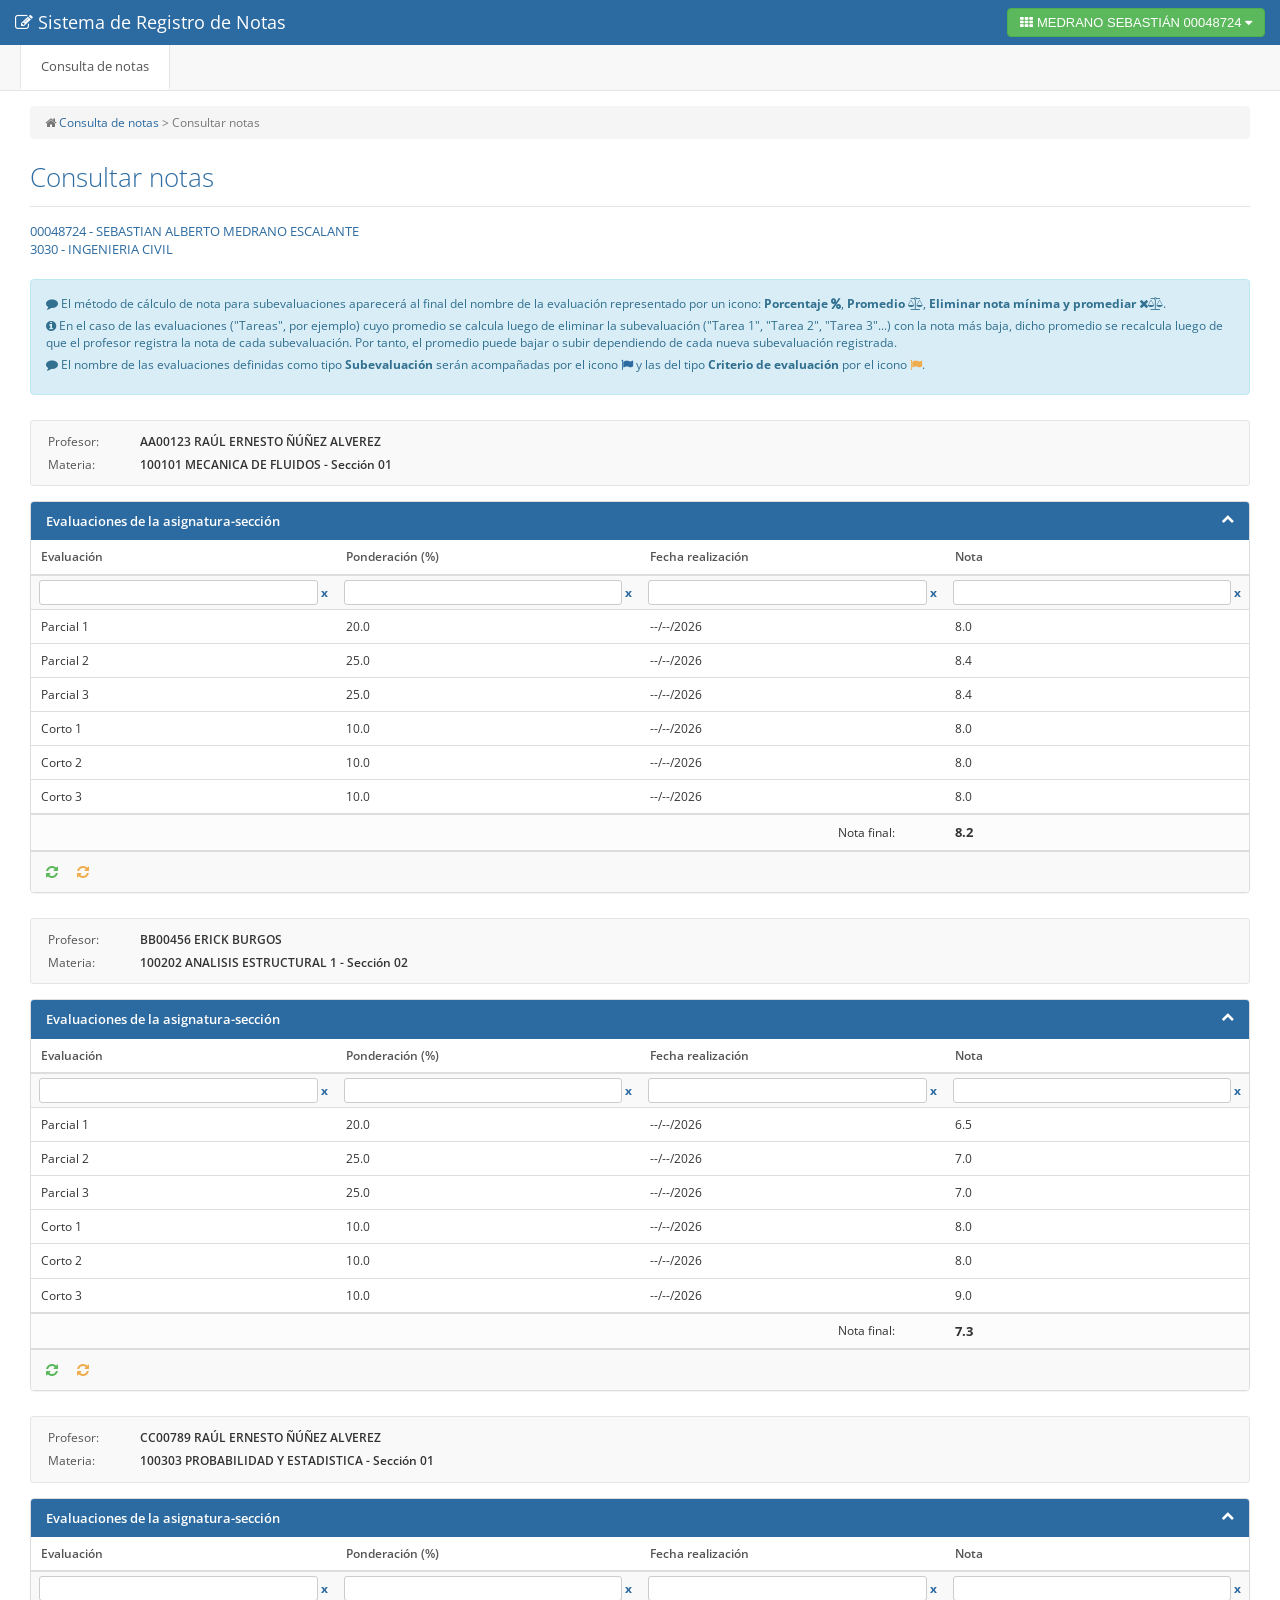
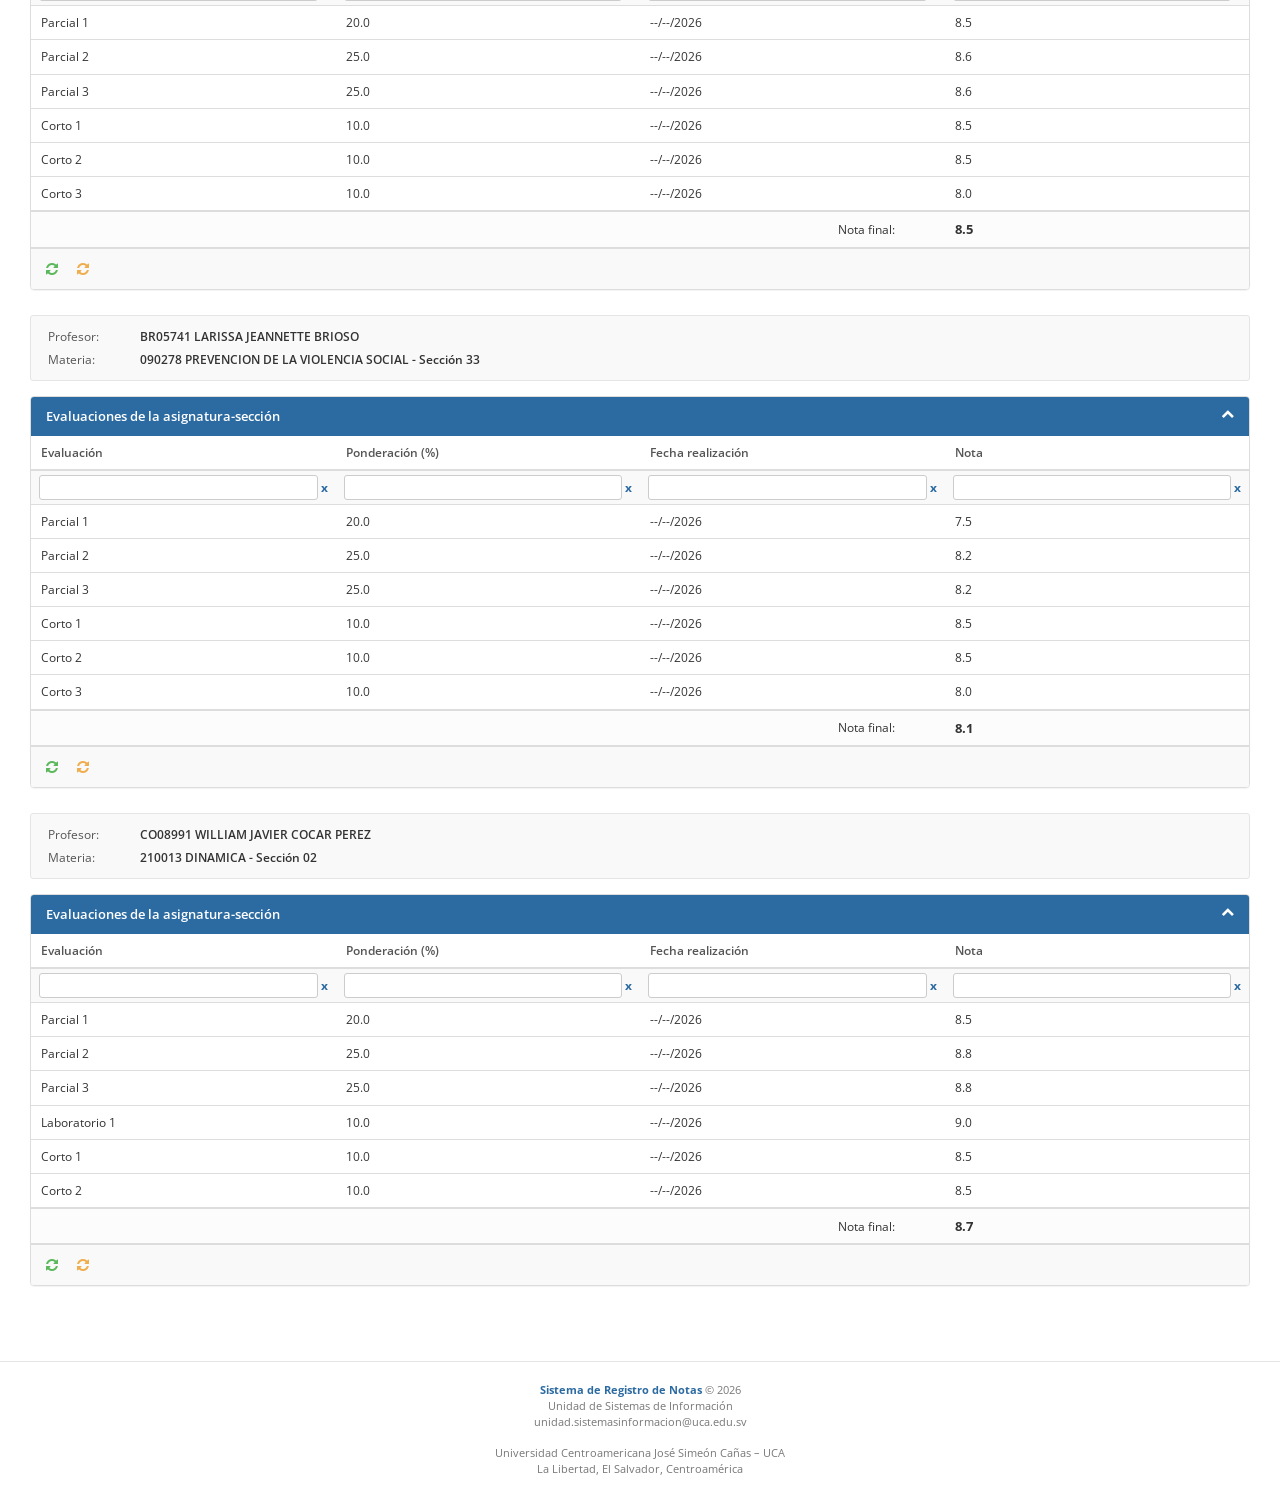
==== index.html @ 2aa60d04 "Add files via upload" ====
<!DOCTYPE html>
<html lang="es">
<head>
    <meta charset="UTF-8">
    <!-- Esta línea es la que garantiza que los móviles reconozcan el tamaño de la pantalla -->
    <meta name="viewport" content="width=device-width, initial-scale=1.0">
    <title>Consultar notas - Sistema de Registro de Notas</title>
    <link rel="icon" href="https://www.uca.edu.sv/favicon.ico" type="image/x-icon">
    <link rel="stylesheet" href="https://cdnjs.cloudflare.com/ajax/libs/font-awesome/4.7.0/css/font-awesome.min.css">
    <!-- Importamos la fuente para que sea idéntica a la original -->
    <link href="https://fonts.googleapis.com/css2?family=Open+Sans:wght@300;400;600&display=swap" rel="stylesheet">
    <style>
        body {
            font-family: "Open Sans", "Segoe UI", "Helvetica Neue", Helvetica, Arial, sans-serif;
            font-size: 13px; /* Tamaño un poco más compacto */
            line-height: 1.42857143;
            color: #333;
            background-color: #fff;
            margin: 0;
        }
        
        /* Tono de azul ajustado para mayor realismo */
        :root {
            --uca-blue: #2c6ba1; 
            --uca-light-blue: #d9edf7;
            --uca-border: #e5e5e5;
        }

        .navbar {
            background-color: var(--uca-blue);
            color: white;
            padding: 8px 15px;
            display: flex;
            justify-content: space-between;
            align-items: center;
        }
        .navbar-brand {
            font-size: 18px;
            font-weight: 400;
        }
        .user-btn {
            background-color: #5cb85c;
            border: 1px solid #4cae4c;
            color: white;
            padding: 6px 12px;
            font-size: 13px;
            border-radius: 4px;
            cursor: pointer;
        }
        .sub-nav {
            background-color: #f8f8f8;
            border-bottom: 1px solid var(--uca-border);
            display: flex;
            padding-left: 20px;
        }
        .sub-nav-item {
            padding: 12px 20px;
            color: #555;
            border-left: 1px solid var(--uca-border);
            border-right: 1px solid var(--uca-border);
            background-color: #fff;
            border-bottom: 2px solid transparent;
            font-size: 13px;
        }
        .main-container {
            padding: 15px 30px;
        }
        .breadcrumb {
            background-color: #f5f5f5;
            padding: 8px 15px;
            border-radius: 4px;
            color: #777;
            font-size: 12px;
            margin-bottom: 20px;
        }
        .breadcrumb a {
            color: var(--uca-blue);
            text-decoration: none;
        }
        
        /* Título con la línea inferior y letra delgada */
        .page-title {
            color: var(--uca-blue);
            font-size: 26px;
            margin-top: 15px;
            margin-bottom: 15px;
            font-weight: 300;
            border-bottom: 1px solid var(--uca-border);
            padding-bottom: 10px;
        }
        
        .student-info {
            color: var(--uca-blue);
            font-size: 13px;
            margin-bottom: 20px;
            text-transform: uppercase;
        }
        .alert-info {
            background-color: var(--uca-light-blue);
            border: 1px solid #bce8f1;
            color: #31708f;
            padding: 15px;
            border-radius: 4px;
            font-size: 12px;
            margin-bottom: 20px;
        }
        .alert-info p {
            margin: 0 0 5px 0;
        }
        
        .subject-header {
            background-color: #f9f9f9;
            border: 1px solid var(--uca-border);
            border-radius: 3px;
            padding: 8px 15px;
            margin-top: 25px;
            margin-bottom: 15px;
            font-size: 12px;
        }
        .subject-header table {
            width: 100%;
        }
        .subject-header td {
            padding: 2px 0;
        }
        .subject-header .lbl {
            width: 90px;
            color: #555;
        }
        .subject-header .val {
            font-weight: 600;
        }

        .panel {
            border: 1px solid #ddd;
            border-radius: 4px;
            margin-bottom: 20px;
            box-shadow: 0 1px 1px rgba(0,0,0,.05);
        }
        .panel-heading {
            background-color: var(--uca-blue);
            color: white;
            padding: 10px 15px;
            font-size: 13px;
            font-weight: 600;
            display: flex;
            justify-content: space-between;
            border-top-left-radius: 3px;
            border-top-right-radius: 3px;
        }

        /* Contenedor responsivo para móviles */
        .table-responsive {
            overflow-x: auto;
            width: 100%;
        }

        .table-notas {
            width: 100%;
            border-collapse: collapse;
            font-size: 12px;
            min-width: 600px; /* Asegura que la tabla no se aplaste en móviles */
        }
        .table-notas th {
            border-bottom: 2px solid #ddd;
            padding: 8px 10px;
            text-align: left;
            color: #555;
            font-weight: 600;
        }
        .table-notas td {
            border-bottom: 1px solid #ddd;
            padding: 8px 10px;
        }
        .filter-row td {
            padding: 4px 8px;
            background-color: #f9f9f9;
        }
        .filter-input {
            width: calc(100% - 20px);
            padding: 4px;
            border: 1px solid #ccc;
            border-radius: 3px;
            display: inline-block;
        }
        .filter-clear {
            color: var(--uca-blue);
            cursor: pointer;
            font-weight: bold;
        }
        .nota-final-row {
            background-color: #fcfcfc;
        }
        .nota-final-row td {
            border-top: 2px solid #ddd;
        }
        .nota-final-number {
            font-weight: bold;
            font-size: 13px;
        }
        .action-icons {
            padding: 10px 15px;
            color: #5cb85c;
            font-size: 14px;
            background-color: #f9f9f9;
            border-top: 1px solid #ddd;
            border-bottom-left-radius: 3px;
            border-bottom-right-radius: 3px;
        }
        .action-icons .fa-refresh {
            cursor: pointer;
            margin-right: 15px;
        }
        .action-icons .orange {
            color: #f0ad4e;
        }
        .footer {
            text-align: center;
            padding: 20px;
            font-size: 11px;
            color: #777;
            border-top: 1px solid var(--uca-border);
            margin-top: 40px;
        }
    </style>
</head>
<body>

    <div class="navbar">
        <div class="navbar-brand">
            <i class="fa fa-pencil-square-o"></i> Sistema de Registro de Notas
        </div>
        <button class="user-btn">
            <i class="fa fa-th"></i> MEDRANO SEBASTIÁN 00048724 <i class="fa fa-caret-down"></i>
        </button>
    </div>

    <div class="sub-nav">
        <div class="sub-nav-item">
            Consulta de notas
        </div>
    </div>

    <div class="main-container">
        <div class="breadcrumb">
            <i class="fa fa-home"></i> <a href="#">Consulta de notas</a> &gt; Consultar notas
        </div>

        <h2 class="page-title">Consultar notas</h2>

        <div class="student-info">
            00048724 - SEBASTIAN ALBERTO MEDRANO ESCALANTE<br>
            3030 - INGENIERIA CIVIL
        </div>

        <div class="alert-info">
            <p><i class="fa fa-comment"></i> El método de cálculo de nota para subevaluaciones aparecerá al final del nombre de la evaluación representado por un icono: <strong>Porcentaje</strong> <i class="fa fa-percent"></i>, <strong>Promedio</strong> <i class="fa fa-balance-scale"></i>, <strong>Eliminar nota mínima y promediar</strong> <i class="fa fa-times"></i><i class="fa fa-balance-scale"></i>.</p>
            <p><i class="fa fa-info-circle"></i> En el caso de las evaluaciones ("Tareas", por ejemplo) cuyo promedio se calcula luego de eliminar la subevaluación ("Tarea 1", "Tarea 2", "Tarea 3"...) con la nota más baja, dicho promedio se recalcula luego de que el profesor registra la nota de cada subevaluación. Por tanto, el promedio puede bajar o subir dependiendo de cada nueva subevaluación registrada.</p>
            <p><i class="fa fa-comment"></i> El nombre de las evaluaciones definidas como tipo <strong>Subevaluación</strong> serán acompañadas por el icono <i class="fa fa-flag" style="color: #2c6ba1;"></i> y las del tipo <strong>Criterio de evaluación</strong> por el icono <i class="fa fa-flag" style="color: #f0ad4e;"></i>.</p>
        </div>

        <div id="materias-container"></div>
    </div>

    <div class="footer">
        <strong style="color: #2c6ba1;">Sistema de Registro de Notas</strong> © 2026<br>
        Unidad de Sistemas de Información<br>
        unidad.sistemasinformacion@uca.edu.sv<br><br>
        Universidad Centroamericana José Simeón Cañas – UCA<br>
        La Libertad, El Salvador, Centroamérica
    </div>

    <script>
        const materiasData = [
            {
                profesor: "AA00123 RAÚL ERNESTO ÑÚÑEZ ALVEREZ",
                materia: "100101 MECANICA DE FLUIDOS  -  Sección 01",
                evaluaciones: [
                    { nombre: "Parcial 1", ponderacion: 20.0, fecha: "--/--/2026", nota: "8.0" },
                    { nombre: "Parcial 2", ponderacion: 25.0, fecha: "--/--/2026", nota: "8.4" },
                    { nombre: "Parcial 3", ponderacion: 25.0, fecha: "--/--/2026", nota: "8.4" },
                    { nombre: "Corto 1", ponderacion: 10.0, fecha: "--/--/2026", nota: "8.0" },
                    { nombre: "Corto 2", ponderacion: 10.0, fecha: "--/--/2026", nota: "8.0" },
                    { nombre: "Corto 3", ponderacion: 10.0, fecha: "--/--/2026", nota: "8.0" }
                ]
            },
            {
                profesor: "BB00456 ERICK BURGOS",
                materia: "100202 ANALISIS ESTRUCTURAL 1  -  Sección 02",
                evaluaciones: [
                    { nombre: "Parcial 1", ponderacion: 20.0, fecha: "--/--/2026", nota: "6.5" },
                    { nombre: "Parcial 2", ponderacion: 25.0, fecha: "--/--/2026", nota: "7.0" },
                    { nombre: "Parcial 3", ponderacion: 25.0, fecha: "--/--/2026", nota: "7.0" },
                    { nombre: "Corto 1", ponderacion: 10.0, fecha: "--/--/2026", nota: "8.0" },
                    { nombre: "Corto 2", ponderacion: 10.0, fecha: "--/--/2026", nota: "8.0" },
                    { nombre: "Corto 3", ponderacion: 10.0, fecha: "--/--/2026", nota: "9.0" }
                ]
            },
            {
                profesor: "CC00789 RAÚL ERNESTO ÑÚÑEZ ALVEREZ",
                materia: "100303 PROBABILIDAD Y ESTADISTICA  -  Sección 01",
                evaluaciones: [
                    { nombre: "Parcial 1", ponderacion: 20.0, fecha: "--/--/2026", nota: "8.5" },
                    { nombre: "Parcial 2", ponderacion: 25.0, fecha: "--/--/2026", nota: "8.6" },
                    { nombre: "Parcial 3", ponderacion: 25.0, fecha: "--/--/2026", nota: "8.6" },
                    { nombre: "Corto 1", ponderacion: 10.0, fecha: "--/--/2026", nota: "8.5" },
                    { nombre: "Corto 2", ponderacion: 10.0, fecha: "--/--/2026", nota: "8.5" },
                    { nombre: "Corto 3", ponderacion: 10.0, fecha: "--/--/2026", nota: "8.0" }
                ]
            },
            {
                profesor: "BR05741 LARISSA JEANNETTE BRIOSO",
                materia: "090278 PREVENCION DE LA VIOLENCIA SOCIAL  -  Sección 33",
                evaluaciones: [
                    { nombre: "Parcial 1", ponderacion: 20.0, fecha: "--/--/2026", nota: "7.5" },
                    { nombre: "Parcial 2", ponderacion: 25.0, fecha: "--/--/2026", nota: "8.2" },
                    { nombre: "Parcial 3", ponderacion: 25.0, fecha: "--/--/2026", nota: "8.2" },
                    { nombre: "Corto 1", ponderacion: 10.0, fecha: "--/--/2026", nota: "8.5" },
                    { nombre: "Corto 2", ponderacion: 10.0, fecha: "--/--/2026", nota: "8.5" },
                    { nombre: "Corto 3", ponderacion: 10.0, fecha: "--/--/2026", nota: "8.0" }
                ]
            },
            {
                profesor: "CO08991 WILLIAM JAVIER COCAR PEREZ",
                materia: "210013 DINAMICA  -  Sección 02",
                evaluaciones: [
                    { nombre: "Parcial 1", ponderacion: 20.0, fecha: "--/--/2026", nota: "8.5" },
                    { nombre: "Parcial 2", ponderacion: 25.0, fecha: "--/--/2026", nota: "8.8" },
                    { nombre: "Parcial 3", ponderacion: 25.0, fecha: "--/--/2026", nota: "8.8" },
                    { nombre: "Laboratorio 1", ponderacion: 10.0, fecha: "--/--/2026", nota: "9.0" },
                    { nombre: "Corto 1", ponderacion: 10.0, fecha: "--/--/2026", nota: "8.5" },
                    { nombre: "Corto 2", ponderacion: 10.0, fecha: "--/--/2026", nota: "8.5" }
                ]
            }
        ];

        function renderizarMaterias() {
            const container = document.getElementById("materias-container");
            container.innerHTML = ""; 

            materiasData.forEach(mat => {
                let tbodyHtml = "";
                let notaFinalAcumulada = 0;

                mat.evaluaciones.forEach(ev => {
                    const nota = parseFloat(ev.nota);
                    const ponderacionDecimal = ev.ponderacion / 100;
                    notaFinalAcumulada += (nota * ponderacionDecimal);

                    tbodyHtml += `
                        <tr>
                            <td>${ev.nombre}</td>
                            <td>${ev.ponderacion.toFixed(1)}</td>
                            <td>${ev.fecha}</td>
                            <td>${nota.toFixed(1)}</td>
                        </tr>
                    `;
                });

                const htmlMateria = `
                    <div class="subject-header">
                        <table>
                            <tr>
                                <td class="lbl">Profesor:</td>
                                <td class="val">${mat.profesor}</td>
                            </tr>
                            <tr>
                                <td class="lbl">Materia:</td>
                                <td class="val">${mat.materia}</td>
                            </tr>
                        </table>
                    </div>

                    <div class="panel">
                        <div class="panel-heading">
                            <span>Evaluaciones de la asignatura-sección</span>
                            <i class="fa fa-chevron-up"></i>
                        </div>
                        <div class="table-responsive">
                            <table class="table-notas">
                                <thead>
                                    <tr>
                                        <th>Evaluación</th>
                                        <th>Ponderación (%)</th>
                                        <th>Fecha realización</th>
                                        <th>Nota</th>
                                    </tr>
                                    <tr class="filter-row">
                                        <td><input type="text" class="filter-input"> <span class="filter-clear">x</span></td>
                                        <td><input type="text" class="filter-input"> <span class="filter-clear">x</span></td>
                                        <td><input type="text" class="filter-input"> <span class="filter-clear">x</span></td>
                                        <td><input type="text" class="filter-input"> <span class="filter-clear">x</span></td>
                                    </tr>
                                </thead>
                                <tbody>
                                    ${tbodyHtml}
                                    <tr class="nota-final-row">
                                        <td colspan="3" style="text-align: right; padding-right: 50px;">Nota final:</td>
                                        <td class="nota-final-number">${notaFinalAcumulada.toFixed(1)}</td>
                                    </tr>
                                </tbody>
                            </table>
                        </div>
                        <div class="action-icons">
                            <i class="fa fa-refresh" title="Recargar tabla"></i>
                            <i class="fa fa-refresh orange" title="Recargar página"></i>
                        </div>
                    </div>
                `;
                container.innerHTML += htmlMateria;
            });
        }

        window.onload = function() {
            renderizarMaterias();
        };
    </script>
</body>
</html>
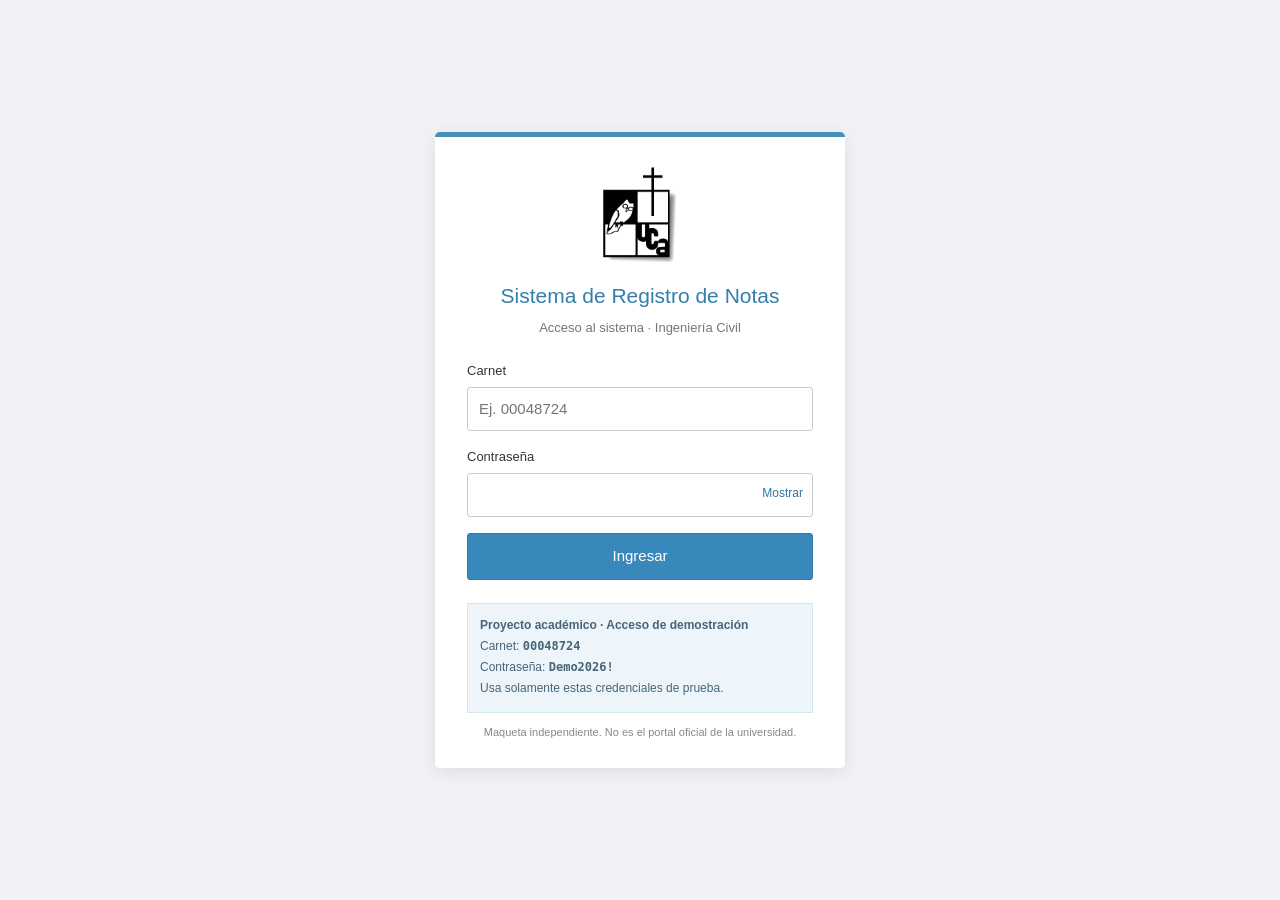
==== commit 2515842d: "Implementar consulta de notas de seis ciclos de Ingeniería Civil Añadir acceso de demostración, mate" ====
--- a/index.html
+++ b/index.html
@@ -1,419 +1,26 @@
-<!DOCTYPE html>
-<html lang="es">
-<head>
-    <meta charset="UTF-8">
-    <!-- Esta línea es la que garantiza que los móviles reconozcan el tamaño de la pantalla -->
-    <meta name="viewport" content="width=device-width, initial-scale=1.0">
-    <title>Consultar notas - Sistema de Registro de Notas</title>
-    <link rel="icon" href="https://www.uca.edu.sv/favicon.ico" type="image/x-icon">
-    <link rel="stylesheet" href="https://cdnjs.cloudflare.com/ajax/libs/font-awesome/4.7.0/css/font-awesome.min.css">
-    <!-- Importamos la fuente para que sea idéntica a la original -->
-    <link href="https://fonts.googleapis.com/css2?family=Open+Sans:wght@300;400;600&display=swap" rel="stylesheet">
-    <style>
-        body {
-            font-family: "Open Sans", "Segoe UI", "Helvetica Neue", Helvetica, Arial, sans-serif;
-            font-size: 13px; /* Tamaño un poco más compacto */
-            line-height: 1.42857143;
-            color: #333;
-            background-color: #fff;
-            margin: 0;
-        }
-        
-        /* Tono de azul ajustado para mayor realismo */
-        :root {
-            --uca-blue: #2c6ba1; 
-            --uca-light-blue: #d9edf7;
-            --uca-border: #e5e5e5;
-        }
-
-        .navbar {
-            background-color: var(--uca-blue);
-            color: white;
-            padding: 8px 15px;
-            display: flex;
-            justify-content: space-between;
-            align-items: center;
-        }
-        .navbar-brand {
-            font-size: 18px;
-            font-weight: 400;
-        }
-        .user-btn {
-            background-color: #5cb85c;
-            border: 1px solid #4cae4c;
-            color: white;
-            padding: 6px 12px;
-            font-size: 13px;
-            border-radius: 4px;
-            cursor: pointer;
-        }
-        .sub-nav {
-            background-color: #f8f8f8;
-            border-bottom: 1px solid var(--uca-border);
-            display: flex;
-            padding-left: 20px;
-        }
-        .sub-nav-item {
-            padding: 12px 20px;
-            color: #555;
-            border-left: 1px solid var(--uca-border);
-            border-right: 1px solid var(--uca-border);
-            background-color: #fff;
-            border-bottom: 2px solid transparent;
-            font-size: 13px;
-        }
-        .main-container {
-            padding: 15px 30px;
-        }
-        .breadcrumb {
-            background-color: #f5f5f5;
-            padding: 8px 15px;
-            border-radius: 4px;
-            color: #777;
-            font-size: 12px;
-            margin-bottom: 20px;
-        }
-        .breadcrumb a {
-            color: var(--uca-blue);
-            text-decoration: none;
-        }
-        
-        /* Título con la línea inferior y letra delgada */
-        .page-title {
-            color: var(--uca-blue);
-            font-size: 26px;
-            margin-top: 15px;
-            margin-bottom: 15px;
-            font-weight: 300;
-            border-bottom: 1px solid var(--uca-border);
-            padding-bottom: 10px;
-        }
-        
-        .student-info {
-            color: var(--uca-blue);
-            font-size: 13px;
-            margin-bottom: 20px;
-            text-transform: uppercase;
-        }
-        .alert-info {
-            background-color: var(--uca-light-blue);
-            border: 1px solid #bce8f1;
-            color: #31708f;
-            padding: 15px;
-            border-radius: 4px;
-            font-size: 12px;
-            margin-bottom: 20px;
-        }
-        .alert-info p {
-            margin: 0 0 5px 0;
-        }
-        
-        .subject-header {
-            background-color: #f9f9f9;
-            border: 1px solid var(--uca-border);
-            border-radius: 3px;
-            padding: 8px 15px;
-            margin-top: 25px;
-            margin-bottom: 15px;
-            font-size: 12px;
-        }
-        .subject-header table {
-            width: 100%;
-        }
-        .subject-header td {
-            padding: 2px 0;
-        }
-        .subject-header .lbl {
-            width: 90px;
-            color: #555;
-        }
-        .subject-header .val {
-            font-weight: 600;
-        }
-
-        .panel {
-            border: 1px solid #ddd;
-            border-radius: 4px;
-            margin-bottom: 20px;
-            box-shadow: 0 1px 1px rgba(0,0,0,.05);
-        }
-        .panel-heading {
-            background-color: var(--uca-blue);
-            color: white;
-            padding: 10px 15px;
-            font-size: 13px;
-            font-weight: 600;
-            display: flex;
-            justify-content: space-between;
-            border-top-left-radius: 3px;
-            border-top-right-radius: 3px;
-        }
-
-        /* Contenedor responsivo para móviles */
-        .table-responsive {
-            overflow-x: auto;
-            width: 100%;
-        }
-
-        .table-notas {
-            width: 100%;
-            border-collapse: collapse;
-            font-size: 12px;
-            min-width: 600px; /* Asegura que la tabla no se aplaste en móviles */
-        }
-        .table-notas th {
-            border-bottom: 2px solid #ddd;
-            padding: 8px 10px;
-            text-align: left;
-            color: #555;
-            font-weight: 600;
-        }
-        .table-notas td {
-            border-bottom: 1px solid #ddd;
-            padding: 8px 10px;
-        }
-        .filter-row td {
-            padding: 4px 8px;
-            background-color: #f9f9f9;
-        }
-        .filter-input {
-            width: calc(100% - 20px);
-            padding: 4px;
-            border: 1px solid #ccc;
-            border-radius: 3px;
-            display: inline-block;
-        }
-        .filter-clear {
-            color: var(--uca-blue);
-            cursor: pointer;
-            font-weight: bold;
-        }
-        .nota-final-row {
-            background-color: #fcfcfc;
-        }
-        .nota-final-row td {
-            border-top: 2px solid #ddd;
-        }
-        .nota-final-number {
-            font-weight: bold;
-            font-size: 13px;
-        }
-        .action-icons {
-            padding: 10px 15px;
-            color: #5cb85c;
-            font-size: 14px;
-            background-color: #f9f9f9;
-            border-top: 1px solid #ddd;
-            border-bottom-left-radius: 3px;
-            border-bottom-right-radius: 3px;
-        }
-        .action-icons .fa-refresh {
-            cursor: pointer;
-            margin-right: 15px;
-        }
-        .action-icons .orange {
-            color: #f0ad4e;
-        }
-        .footer {
-            text-align: center;
-            padding: 20px;
-            font-size: 11px;
-            color: #777;
-            border-top: 1px solid var(--uca-border);
-            margin-top: 40px;
-        }
-    </style>
-</head>
-<body>
-
-    <div class="navbar">
-        <div class="navbar-brand">
-            <i class="fa fa-pencil-square-o"></i> Sistema de Registro de Notas
-        </div>
-        <button class="user-btn">
-            <i class="fa fa-th"></i> MEDRANO SEBASTIÁN 00048724 <i class="fa fa-caret-down"></i>
-        </button>
-    </div>
-
-    <div class="sub-nav">
-        <div class="sub-nav-item">
-            Consulta de notas
-        </div>
-    </div>
-
-    <div class="main-container">
-        <div class="breadcrumb">
-            <i class="fa fa-home"></i> <a href="#">Consulta de notas</a> &gt; Consultar notas
-        </div>
-
-        <h2 class="page-title">Consultar notas</h2>
-
-        <div class="student-info">
-            00048724 - SEBASTIAN ALBERTO MEDRANO ESCALANTE<br>
-            3030 - INGENIERIA CIVIL
-        </div>
-
-        <div class="alert-info">
-            <p><i class="fa fa-comment"></i> El método de cálculo de nota para subevaluaciones aparecerá al final del nombre de la evaluación representado por un icono: <strong>Porcentaje</strong> <i class="fa fa-percent"></i>, <strong>Promedio</strong> <i class="fa fa-balance-scale"></i>, <strong>Eliminar nota mínima y promediar</strong> <i class="fa fa-times"></i><i class="fa fa-balance-scale"></i>.</p>
-            <p><i class="fa fa-info-circle"></i> En el caso de las evaluaciones ("Tareas", por ejemplo) cuyo promedio se calcula luego de eliminar la subevaluación ("Tarea 1", "Tarea 2", "Tarea 3"...) con la nota más baja, dicho promedio se recalcula luego de que el profesor registra la nota de cada subevaluación. Por tanto, el promedio puede bajar o subir dependiendo de cada nueva subevaluación registrada.</p>
-            <p><i class="fa fa-comment"></i> El nombre de las evaluaciones definidas como tipo <strong>Subevaluación</strong> serán acompañadas por el icono <i class="fa fa-flag" style="color: #2c6ba1;"></i> y las del tipo <strong>Criterio de evaluación</strong> por el icono <i class="fa fa-flag" style="color: #f0ad4e;"></i>.</p>
-        </div>
-
-        <div id="materias-container"></div>
-    </div>
-
-    <div class="footer">
-        <strong style="color: #2c6ba1;">Sistema de Registro de Notas</strong> © 2026<br>
-        Unidad de Sistemas de Información<br>
-        unidad.sistemasinformacion@uca.edu.sv<br><br>
-        Universidad Centroamericana José Simeón Cañas – UCA<br>
-        La Libertad, El Salvador, Centroamérica
-    </div>
-
-    <script>
-        const materiasData = [
-            {
-                profesor: "AA00123 RAÚL ERNESTO ÑÚÑEZ ALVEREZ",
-                materia: "100101 MECANICA DE FLUIDOS  -  Sección 01",
-                evaluaciones: [
-                    { nombre: "Parcial 1", ponderacion: 20.0, fecha: "--/--/2026", nota: "8.0" },
-                    { nombre: "Parcial 2", ponderacion: 25.0, fecha: "--/--/2026", nota: "8.4" },
-                    { nombre: "Parcial 3", ponderacion: 25.0, fecha: "--/--/2026", nota: "8.4" },
-                    { nombre: "Corto 1", ponderacion: 10.0, fecha: "--/--/2026", nota: "8.0" },
-                    { nombre: "Corto 2", ponderacion: 10.0, fecha: "--/--/2026", nota: "8.0" },
-                    { nombre: "Corto 3", ponderacion: 10.0, fecha: "--/--/2026", nota: "8.0" }
-                ]
-            },
-            {
-                profesor: "BB00456 ERICK BURGOS",
-                materia: "100202 ANALISIS ESTRUCTURAL 1  -  Sección 02",
-                evaluaciones: [
-                    { nombre: "Parcial 1", ponderacion: 20.0, fecha: "--/--/2026", nota: "6.5" },
-                    { nombre: "Parcial 2", ponderacion: 25.0, fecha: "--/--/2026", nota: "7.0" },
-                    { nombre: "Parcial 3", ponderacion: 25.0, fecha: "--/--/2026", nota: "7.0" },
-                    { nombre: "Corto 1", ponderacion: 10.0, fecha: "--/--/2026", nota: "8.0" },
-                    { nombre: "Corto 2", ponderacion: 10.0, fecha: "--/--/2026", nota: "8.0" },
-                    { nombre: "Corto 3", ponderacion: 10.0, fecha: "--/--/2026", nota: "9.0" }
-                ]
-            },
-            {
-                profesor: "CC00789 RAÚL ERNESTO ÑÚÑEZ ALVEREZ",
-                materia: "100303 PROBABILIDAD Y ESTADISTICA  -  Sección 01",
-                evaluaciones: [
-                    { nombre: "Parcial 1", ponderacion: 20.0, fecha: "--/--/2026", nota: "8.5" },
-                    { nombre: "Parcial 2", ponderacion: 25.0, fecha: "--/--/2026", nota: "8.6" },
-                    { nombre: "Parcial 3", ponderacion: 25.0, fecha: "--/--/2026", nota: "8.6" },
-                    { nombre: "Corto 1", ponderacion: 10.0, fecha: "--/--/2026", nota: "8.5" },
-                    { nombre: "Corto 2", ponderacion: 10.0, fecha: "--/--/2026", nota: "8.5" },
-                    { nombre: "Corto 3", ponderacion: 10.0, fecha: "--/--/2026", nota: "8.0" }
-                ]
-            },
-            {
-                profesor: "BR05741 LARISSA JEANNETTE BRIOSO",
-                materia: "090278 PREVENCION DE LA VIOLENCIA SOCIAL  -  Sección 33",
-                evaluaciones: [
-                    { nombre: "Parcial 1", ponderacion: 20.0, fecha: "--/--/2026", nota: "7.5" },
-                    { nombre: "Parcial 2", ponderacion: 25.0, fecha: "--/--/2026", nota: "8.2" },
-                    { nombre: "Parcial 3", ponderacion: 25.0, fecha: "--/--/2026", nota: "8.2" },
-                    { nombre: "Corto 1", ponderacion: 10.0, fecha: "--/--/2026", nota: "8.5" },
-                    { nombre: "Corto 2", ponderacion: 10.0, fecha: "--/--/2026", nota: "8.5" },
-                    { nombre: "Corto 3", ponderacion: 10.0, fecha: "--/--/2026", nota: "8.0" }
-                ]
-            },
-            {
-                profesor: "CO08991 WILLIAM JAVIER COCAR PEREZ",
-                materia: "210013 DINAMICA  -  Sección 02",
-                evaluaciones: [
-                    { nombre: "Parcial 1", ponderacion: 20.0, fecha: "--/--/2026", nota: "8.5" },
-                    { nombre: "Parcial 2", ponderacion: 25.0, fecha: "--/--/2026", nota: "8.8" },
-                    { nombre: "Parcial 3", ponderacion: 25.0, fecha: "--/--/2026", nota: "8.8" },
-                    { nombre: "Laboratorio 1", ponderacion: 10.0, fecha: "--/--/2026", nota: "9.0" },
-                    { nombre: "Corto 1", ponderacion: 10.0, fecha: "--/--/2026", nota: "8.5" },
-                    { nombre: "Corto 2", ponderacion: 10.0, fecha: "--/--/2026", nota: "8.5" }
-                ]
-            }
-        ];
-
-        function renderizarMaterias() {
-            const container = document.getElementById("materias-container");
-            container.innerHTML = ""; 
-
-            materiasData.forEach(mat => {
-                let tbodyHtml = "";
-                let notaFinalAcumulada = 0;
-
-                mat.evaluaciones.forEach(ev => {
-                    const nota = parseFloat(ev.nota);
-                    const ponderacionDecimal = ev.ponderacion / 100;
-                    notaFinalAcumulada += (nota * ponderacionDecimal);
-
-                    tbodyHtml += `
-                        <tr>
-                            <td>${ev.nombre}</td>
-                            <td>${ev.ponderacion.toFixed(1)}</td>
-                            <td>${ev.fecha}</td>
-                            <td>${nota.toFixed(1)}</td>
-                        </tr>
-                    `;
-                });
-
-                const htmlMateria = `
-                    <div class="subject-header">
-                        <table>
-                            <tr>
-                                <td class="lbl">Profesor:</td>
-                                <td class="val">${mat.profesor}</td>
-                            </tr>
-                            <tr>
-                                <td class="lbl">Materia:</td>
-                                <td class="val">${mat.materia}</td>
-                            </tr>
-                        </table>
-                    </div>
-
-                    <div class="panel">
-                        <div class="panel-heading">
-                            <span>Evaluaciones de la asignatura-sección</span>
-                            <i class="fa fa-chevron-up"></i>
-                        </div>
-                        <div class="table-responsive">
-                            <table class="table-notas">
-                                <thead>
-                                    <tr>
-                                        <th>Evaluación</th>
-                                        <th>Ponderación (%)</th>
-                                        <th>Fecha realización</th>
-                                        <th>Nota</th>
-                                    </tr>
-                                    <tr class="filter-row">
-                                        <td><input type="text" class="filter-input"> <span class="filter-clear">x</span></td>
-                                        <td><input type="text" class="filter-input"> <span class="filter-clear">x</span></td>
-                                        <td><input type="text" class="filter-input"> <span class="filter-clear">x</span></td>
-                                        <td><input type="text" class="filter-input"> <span class="filter-clear">x</span></td>
-                                    </tr>
-                                </thead>
-                                <tbody>
-                                    ${tbodyHtml}
-                                    <tr class="nota-final-row">
-                                        <td colspan="3" style="text-align: right; padding-right: 50px;">Nota final:</td>
-                                        <td class="nota-final-number">${notaFinalAcumulada.toFixed(1)}</td>
-                                    </tr>
-                                </tbody>
-                            </table>
-                        </div>
-                        <div class="action-icons">
-                            <i class="fa fa-refresh" title="Recargar tabla"></i>
-                            <i class="fa fa-refresh orange" title="Recargar página"></i>
-                        </div>
-                    </div>
-                `;
-                container.innerHTML += htmlMateria;
-            });
-        }
-
-        window.onload = function() {
-            renderizarMaterias();
-        };
-    </script>
-</body>
-</html>+<!doctype html>
+<html lang="es">
+<head>
+  <meta charset="utf-8"><meta name="viewport" content="width=device-width, initial-scale=1">
+  <meta name="robots" content="noindex,nofollow">
+  <title>Acceso | Sistema de Registro de Notas · Demo</title>
+  <link rel="stylesheet" href="css/style.css">
+  <script src="js/auth.js" defer></script>
+</head>
+<body class="login-page" data-page="login">
+  <main class="login-card">
+    <img src="image_52cf53.png.jpg" class="login-logo" alt="Referencia universitaria UCA">
+    <h1>Sistema de Registro de Notas</h1>
+    <p class="login-subtitle">Acceso al sistema · Ingeniería Civil</p>
+    <form id="formularioLogin" method="post">
+      <div class="field"><label for="usuarioInput">Carnet</label><input id="usuarioInput" name="carnet" inputmode="numeric" autocomplete="off" maxlength="8" placeholder="Ej. 00048724" required></div>
+      <div class="field"><label for="claveInput">Contraseña</label><div class="password-wrap"><input id="claveInput" type="password" name="password" autocomplete="off" required><button id="mostrarClave" type="button" aria-pressed="false" aria-controls="claveInput">Mostrar</button></div></div>
+      <p id="mensajeError" class="error" role="alert" hidden></p>
+      <button class="primary btn-login" type="submit">Ingresar</button>
+    </form>
+    <aside class="demo-access"><strong>Proyecto académico · Acceso de demostración</strong><p>Carnet: <code>00048724</code></p><p>Contraseña: <code>Demo2026!</code></p><p>Usa solamente estas credenciales de prueba.</p></aside>
+    <p class="login-footnote">Maqueta independiente. No es el portal oficial de la universidad.</p>
+    <noscript><p class="error">Activa JavaScript para usar esta demostración.</p></noscript>
+  </main>
+</body>
+</html>
--- a/css/style.css
+++ b/css/style.css
@@ -0,0 +1,8 @@
+:root{--blue:#458fb7;--link:#3285ce;--panel:#307fca;--line:#ddd;--muted:#777;--green:#278c73}
+*{box-sizing:border-box}body{margin:0;color:#333;background:white;font:13px/1.5 'Open Sans','Segoe UI',Arial,sans-serif}button,input,select{font:inherit}button,a,select,input{touch-action:manipulation}button{cursor:pointer}a{color:var(--link);text-decoration:none}a:hover{text-decoration:underline}button:focus-visible,a:focus-visible,select:focus-visible,input:focus-visible{outline:3px solid #eaa53b;outline-offset:2px}[hidden]{display:none!important}
+.navbar{min-height:46px;background:var(--blue);color:white;display:flex;align-items:center;justify-content:space-between;padding:0 20px 0 16px;gap:12px}.brand{font-size:24px;font-weight:600;letter-spacing:-.7px;display:flex;align-items:center;gap:7px}.brand svg{width:23px;height:23px;flex-shrink:0}.account{display:flex;align-items:center;gap:14px;background:var(--green);padding:13px 15px;color:#fff}.account button{background:none;color:inherit;border:0;border-left:1px solid #ffffff70;padding:0 0 0 12px}.top-strip{height:15px;background:linear-gradient(#f3f3f3,#e4e4e4);border-bottom:1px solid #ccc}.subnav{display:flex;background:#f8f8f8;border-bottom:2px solid #76b2d0;align-items:center;min-height:55px;flex-wrap:wrap}.navlogo{width:32px;height:40px;object-fit:contain;margin-right:4px}.subnav button{border:0;border-right:1px solid #e3e3e3;padding:14px;background:transparent;color:#444}.subnav button[aria-current=page]{color:#2676b0;background:white;box-shadow:inset 0 -2px var(--link)}.demo-label{margin-left:auto;padding:8px 20px;font-size:11px;color:#5e6f7a}.main{padding:14px 24px 36px;min-height:calc(100vh - 260px)}.breadcrumb{padding:10px 15px;border:1px solid #e4e4e4;background:#f5f5f5;color:#777;margin-bottom:16px}.breadcrumb a{color:#276487}.page-title{font-size:25px;font-weight:300;color:#3685ba;border-bottom:1px solid #e5e5e5;margin:12px 0 16px;padding-bottom:9px}.student{font-size:17px;color:#438fd0;line-height:1.3;margin:0 12px 8px;text-transform:uppercase}.cycle-tools{display:flex;align-items:center;gap:10px;flex-wrap:wrap;margin:0 12px 12px}.cycle-tools label{color:#666}.cycle-tools select{background:white;border:1px solid #ccc;color:#555;padding:6px 30px 6px 8px;max-width:100%}.cycle-summary{color:#777;font-size:12px}.print{margin-left:auto;background:#fafafa;border:1px solid #ccc;color:#555;padding:6px 12px}.alert-info{background:#d9edf7;border:1px solid #bce8f1;color:#31708f;padding:15px 26px;font-size:13px;line-height:1.6;margin-bottom:38px}.alert-info p{margin:0}.green{color:#69ad47}.orange{color:#ff963d}.purple{color:#a66bd2}.subject{margin-bottom:34px}.subject-header{background:#f5f5f5;border-top:1px solid #e4e4e4;padding:6px 16px 8px;margin-bottom:21px}.subject-header dl{display:grid;grid-template-columns:17% 1fr;margin:0}.subject-header dt,.subject-header dd{margin:0;padding:1px 0}.subject-header dd{font-weight:600}.subject-header .details{font-weight:400;color:#72818d;font-size:12px}.panel{border:1px solid #ddd}.panel-heading{display:flex;align-items:center;justify-content:space-between;width:100%;border:0;text-align:left;background:var(--panel);color:white;padding:10px 8px;font-size:14px}.chevron{font-weight:700;font-size:18px;line-height:1}.table-responsive{overflow-x:auto}.table-notas{border-collapse:collapse;width:100%;min-width:660px;font-size:12px;table-layout:fixed}.table-notas th{background:linear-gradient(#f7f7f7,#ececec);font-weight:600;color:#777;text-align:left;height:41px}.table-notas th,.table-notas td{border:1px solid #ddd;padding:7px 5px;vertical-align:middle}.table-notas th:first-child{width:45%}.table-notas th:nth-child(2){width:11%}.table-notas th:nth-child(3){width:14%}.table-notas th:nth-child(4){width:30%}.table-notas tbody tr:nth-child(even){background:#f9f9f9}.filter-row td{background:#eef4f9;padding:2px 5px}.filter-control{display:flex;align-items:center;gap:7px}.filter-control input{border:1px solid #d5d5d5;width:100%;min-width:0;height:28px;padding:3px 6px;background:white}.filter-control button{color:#438fd0;background:none;border:0;font-weight:bold;font-size:15px;padding:1px 7px}.table-notas tfoot td{border-color:#777;padding:2px 5px;font-weight:600}.table-notas tfoot td:first-child{border-left-color:#ddd;border-bottom-color:#ddd}.table-notas td.empty{padding:18px;text-align:center;color:#777}.actions{display:flex;align-items:center;gap:8px;padding:12px 10px;background:#edf3f8;border-top:1px solid #ddd}.actions button{background:none;border:0;color:#72b455;font-size:20px;line-height:1;padding:0 5px}.actions button+button{color:#ff963d;border-left:1px solid #ccd2d7;padding-left:12px}.actions small{color:#71808b;margin-left:auto}.footer{text-align:center;border-top:3px double #ddd;margin:0 7px;padding:16px 10px 22px;color:#8a8a8a;font-size:12px;line-height:1.4}.footer strong{color:#438fd0;font-size:15px;font-weight:400}.footer p{margin:7px 0}.welcome{display:flex;align-items:center;gap:22px;margin:26px 0 45px}.welcome svg{width:78px;height:95px;flex:none}.welcome blockquote{margin:0;color:#2478a8;font-family:Georgia,serif;font-size:17px;font-weight:600}.welcome cite{display:block;font-size:13px;color:#999;font-weight:400;margin-top:4px}.primary{border:1px solid #307bae;background:#3988bc;color:white;padding:10px 20px;border-radius:3px}.intro{margin:0 0 20px 100px;color:#777}.help{max-width:700px;font-size:14px}.help li{margin:12px 0}.help code{background:#eef3f7;padding:2px 5px}.sr-only{position:absolute;width:1px;height:1px;padding:0;margin:-1px;overflow:hidden;clip:rect(0,0,0,0);white-space:nowrap;border:0}
+.login-page{background:#f0f2f5;min-height:100vh;display:flex;align-items:center;justify-content:center;padding:24px}.login-card{width:100%;max-width:410px;background:white;border-top:5px solid var(--blue);border-radius:5px;box-shadow:0 4px 18px #00000016;padding:28px 32px;text-align:center}.login-logo{width:90px;height:100px;object-fit:contain;margin:0 auto 12px}.login-card h1{font-size:21px;color:#347eab;font-weight:500;line-height:1.3;margin:0 0 8px}.login-subtitle{color:#777;margin:0 0 24px}.field{text-align:left;margin-bottom:16px}.field label{display:block;margin-bottom:6px}.field input{border:1px solid #ccc;border-radius:3px;padding:10px 11px;width:100%;font-size:15px}.password-wrap{position:relative}.password-wrap input{padding-right:72px}.password-wrap button{position:absolute;right:4px;top:5px;padding:6px;border:0;background:transparent;color:#3177a3;font-size:12px}.btn-login{width:100%;padding:11px;font-size:15px}.error{color:#a52e2e;background:#fff2f2;border:1px solid #eed0d0;padding:10px;text-align:left}.demo-access{text-align:left;background:#edf5fb;border:1px solid #d4e6f1;padding:12px;margin-top:23px;font-size:12px;color:#476578}.demo-access p{margin:3px 0}.demo-access code{font-weight:600}.login-footnote{font-size:11px;color:#888;margin-bottom:0}
+@media(max-width:650px){.navbar{padding:8px 12px;align-items:flex-start;flex-wrap:wrap;gap:6px}.brand{font-size:19px}.account{padding:5px 10px;margin-left:auto;font-size:12px}.subnav{min-height:45px}.subnav button{padding:11px}.demo-label{width:100%;padding:4px 12px;border-top:1px solid #eee}.main{padding:12px 10px 25px}.student{font-size:14px;margin-left:0}.cycle-tools{margin-left:0}.cycle-tools label{width:100%}.cycle-summary{width:100%}.print{margin-left:0}.alert-info{padding:12px;font-size:12px;margin-bottom:25px}.subject-header{padding:8px;margin-bottom:12px}.subject-header dl{grid-template-columns:75px 1fr}.subject-header dd{overflow-wrap:anywhere}.intro{margin-left:0}.welcome{gap:12px}.welcome blockquote{font-size:15px}.welcome svg{width:58px}.login-card{padding:25px 22px}.page-title{font-size:22px}}
+@media print{.navbar,.subnav,.top-strip,.breadcrumb,.cycle-tools label,.cycle-tools select,.print,.filter-row,.actions,.alert-info,#home-view,#help-view{display:none!important}.main{padding:0}.table-notas{min-width:0}.panel-body[hidden]{display:block!important}.subject{break-inside:avoid}.subject-header{margin-bottom:6px}.panel-heading{color:#222;background:#eee}.footer{font-size:10px}.table-responsive{overflow:visible}}
+
+@media print{tr[data-evaluation][hidden]{display:table-row!important}.empty-row{display:none!important}}
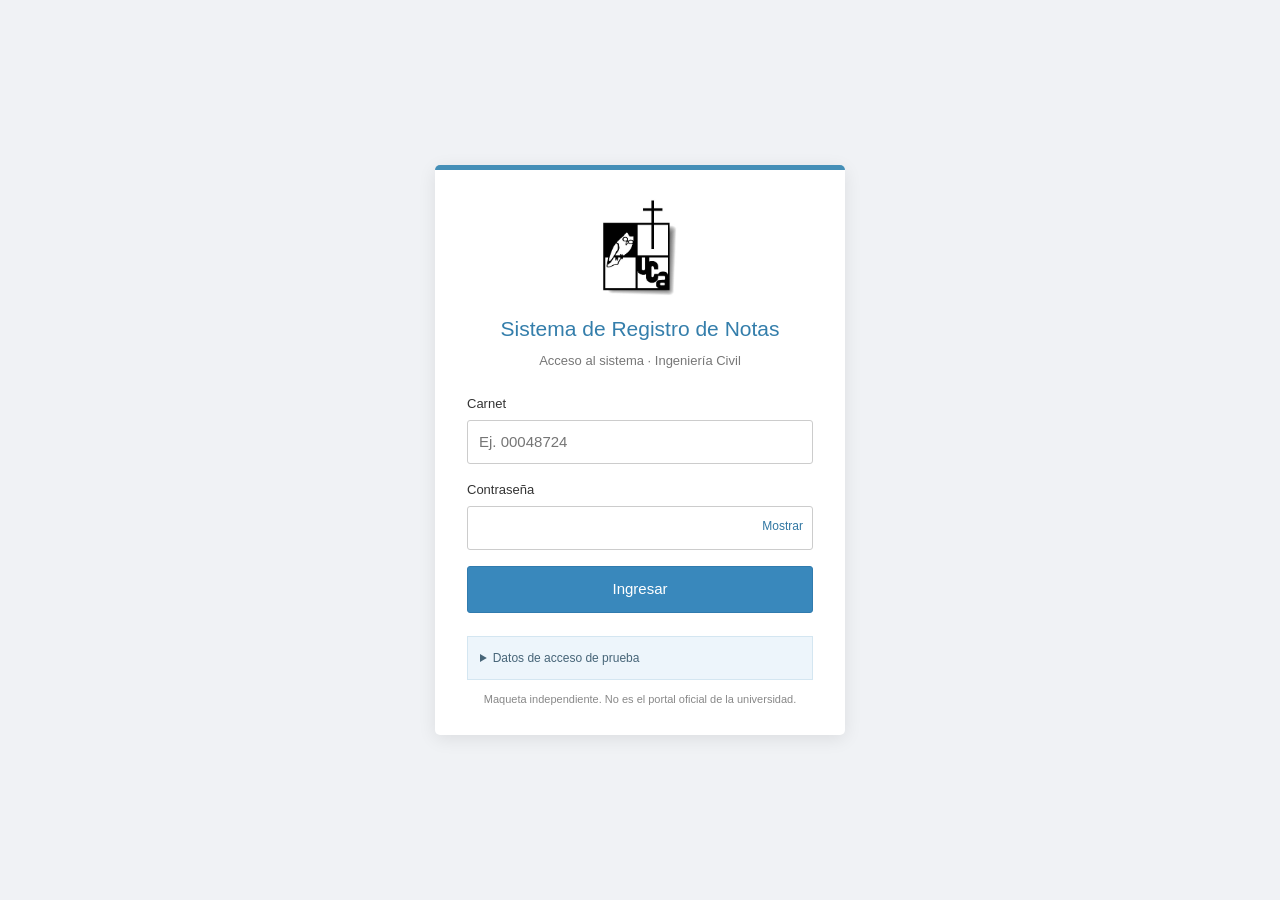
==== commit 5b3e9848: "Añadir icono universitario a las pestañas y simplificar avisos del portal" ====
--- a/index.html
+++ b/index.html
@@ -3,7 +3,9 @@
 <head>
   <meta charset="utf-8"><meta name="viewport" content="width=device-width, initial-scale=1">
   <meta name="robots" content="noindex,nofollow">
-  <title>Acceso | Sistema de Registro de Notas · Demo</title>
+  <title>Acceso | Sistema de Registro de Notas</title>
+  <link rel="icon" type="image/jpeg" href="image_52cf53.png.jpg">
+  <link rel="apple-touch-icon" href="image_52cf53.png.jpg">
   <link rel="stylesheet" href="css/style.css">
   <script src="js/auth.js" defer></script>
 </head>
@@ -18,7 +20,7 @@
       <p id="mensajeError" class="error" role="alert" hidden></p>
       <button class="primary btn-login" type="submit">Ingresar</button>
     </form>
-    <aside class="demo-access"><strong>Proyecto académico · Acceso de demostración</strong><p>Carnet: <code>00048724</code></p><p>Contraseña: <code>Demo2026!</code></p><p>Usa solamente estas credenciales de prueba.</p></aside>
+    <details class="demo-access"><summary>Datos de acceso de prueba</summary><p>Carnet: <code>00048724</code></p><p>Contraseña: <code>Demo2026!</code></p><p>Usa solamente estas credenciales de prueba.</p></details>
     <p class="login-footnote">Maqueta independiente. No es el portal oficial de la universidad.</p>
     <noscript><p class="error">Activa JavaScript para usar esta demostración.</p></noscript>
   </main>
--- a/css/style.css
+++ b/css/style.css
@@ -6,3 +6,5 @@
 @media print{.navbar,.subnav,.top-strip,.breadcrumb,.cycle-tools label,.cycle-tools select,.print,.filter-row,.actions,.alert-info,#home-view,#help-view{display:none!important}.main{padding:0}.table-notas{min-width:0}.panel-body[hidden]{display:block!important}.subject{break-inside:avoid}.subject-header{margin-bottom:6px}.panel-heading{color:#222;background:#eee}.footer{font-size:10px}.table-responsive{overflow:visible}}
 
 @media print{tr[data-evaluation][hidden]{display:table-row!important}.empty-row{display:none!important}}
+
+.subevaluation td:first-child{padding-left:34px}.sub-flag{color:#458fb7}
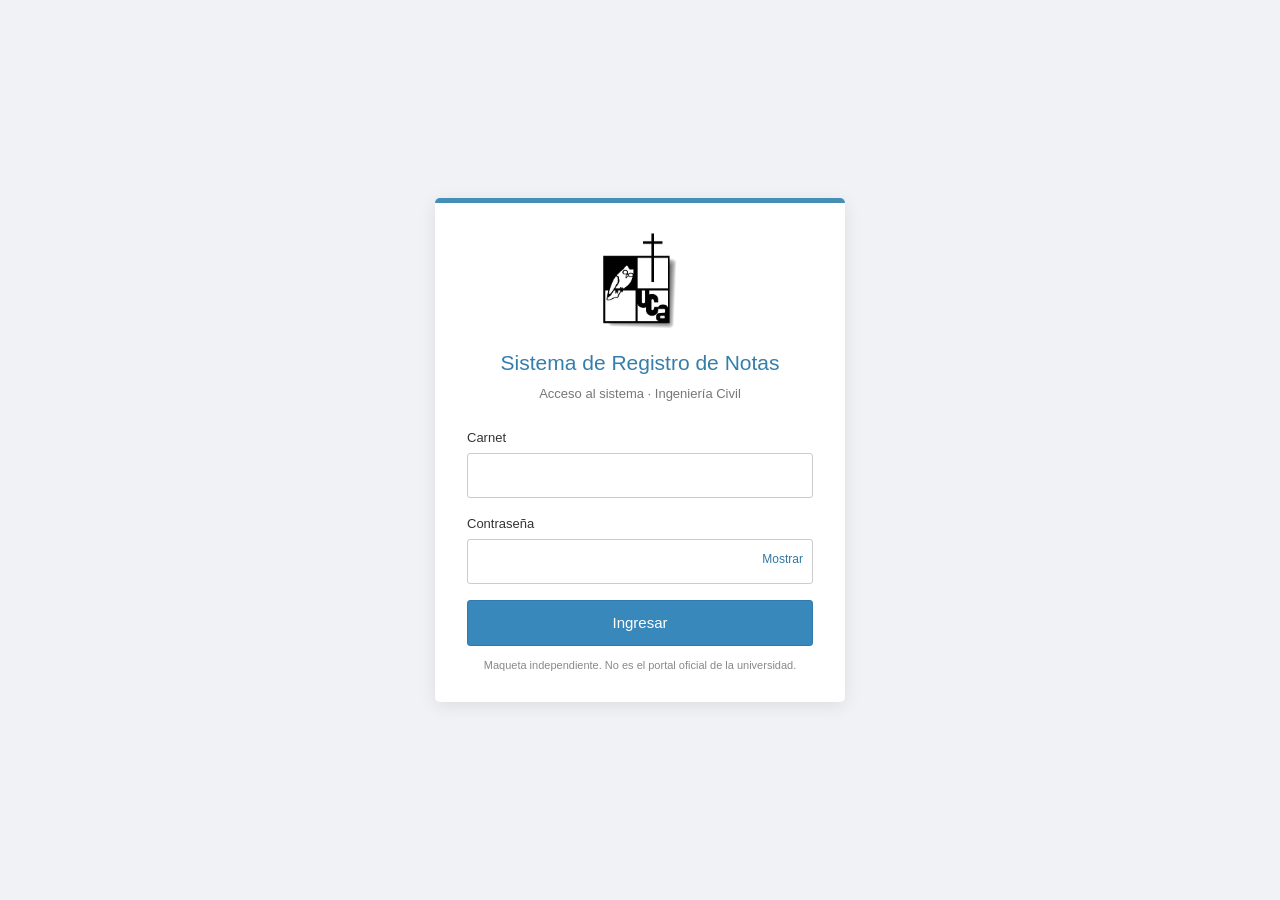
==== commit b373085a: "Actualizar clave de acceso de maqueta y retirar ejemplos del formulario" ====
--- a/index.html
+++ b/index.html
@@ -15,12 +15,11 @@
     <h1>Sistema de Registro de Notas</h1>
     <p class="login-subtitle">Acceso al sistema · Ingeniería Civil</p>
     <form id="formularioLogin" method="post">
-      <div class="field"><label for="usuarioInput">Carnet</label><input id="usuarioInput" name="carnet" inputmode="numeric" autocomplete="off" maxlength="8" placeholder="Ej. 00048724" required></div>
+      <div class="field"><label for="usuarioInput">Carnet</label><input id="usuarioInput" name="carnet" inputmode="numeric" autocomplete="off" maxlength="8" required></div>
       <div class="field"><label for="claveInput">Contraseña</label><div class="password-wrap"><input id="claveInput" type="password" name="password" autocomplete="off" required><button id="mostrarClave" type="button" aria-pressed="false" aria-controls="claveInput">Mostrar</button></div></div>
       <p id="mensajeError" class="error" role="alert" hidden></p>
       <button class="primary btn-login" type="submit">Ingresar</button>
     </form>
-    <details class="demo-access"><summary>Datos de acceso de prueba</summary><p>Carnet: <code>00048724</code></p><p>Contraseña: <code>Demo2026!</code></p><p>Usa solamente estas credenciales de prueba.</p></details>
     <p class="login-footnote">Maqueta independiente. No es el portal oficial de la universidad.</p>
     <noscript><p class="error">Activa JavaScript para usar esta demostración.</p></noscript>
   </main>
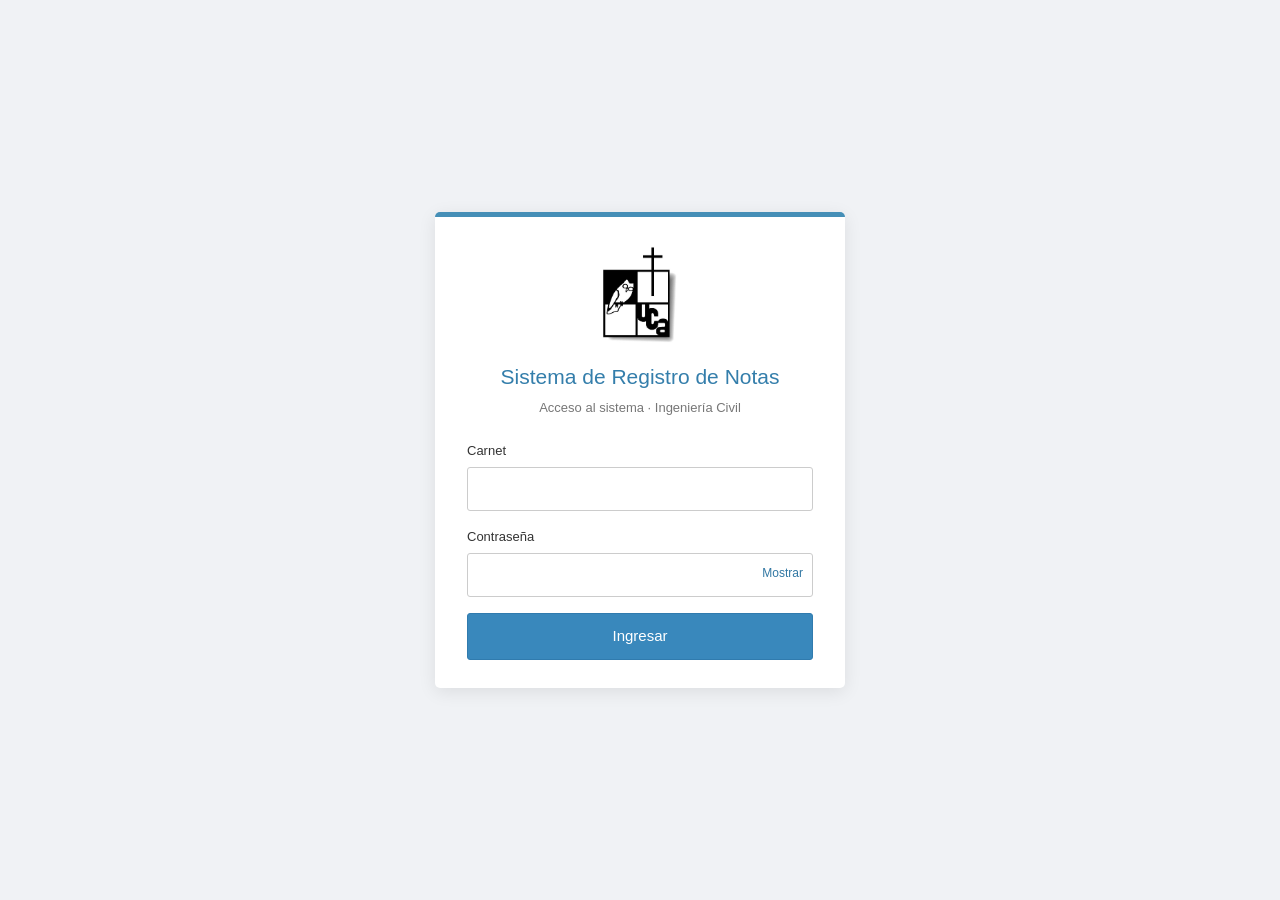
==== commit bd2d8003: "Simplificar textos de acceso y ayuda del portal" ====
--- a/index.html
+++ b/index.html
@@ -20,8 +20,7 @@
       <p id="mensajeError" class="error" role="alert" hidden></p>
       <button class="primary btn-login" type="submit">Ingresar</button>
     </form>
-    <p class="login-footnote">Maqueta independiente. No es el portal oficial de la universidad.</p>
-    <noscript><p class="error">Activa JavaScript para usar esta demostración.</p></noscript>
+    <noscript><p class="error">Activa JavaScript para acceder al sistema.</p></noscript>
   </main>
 </body>
 </html>
